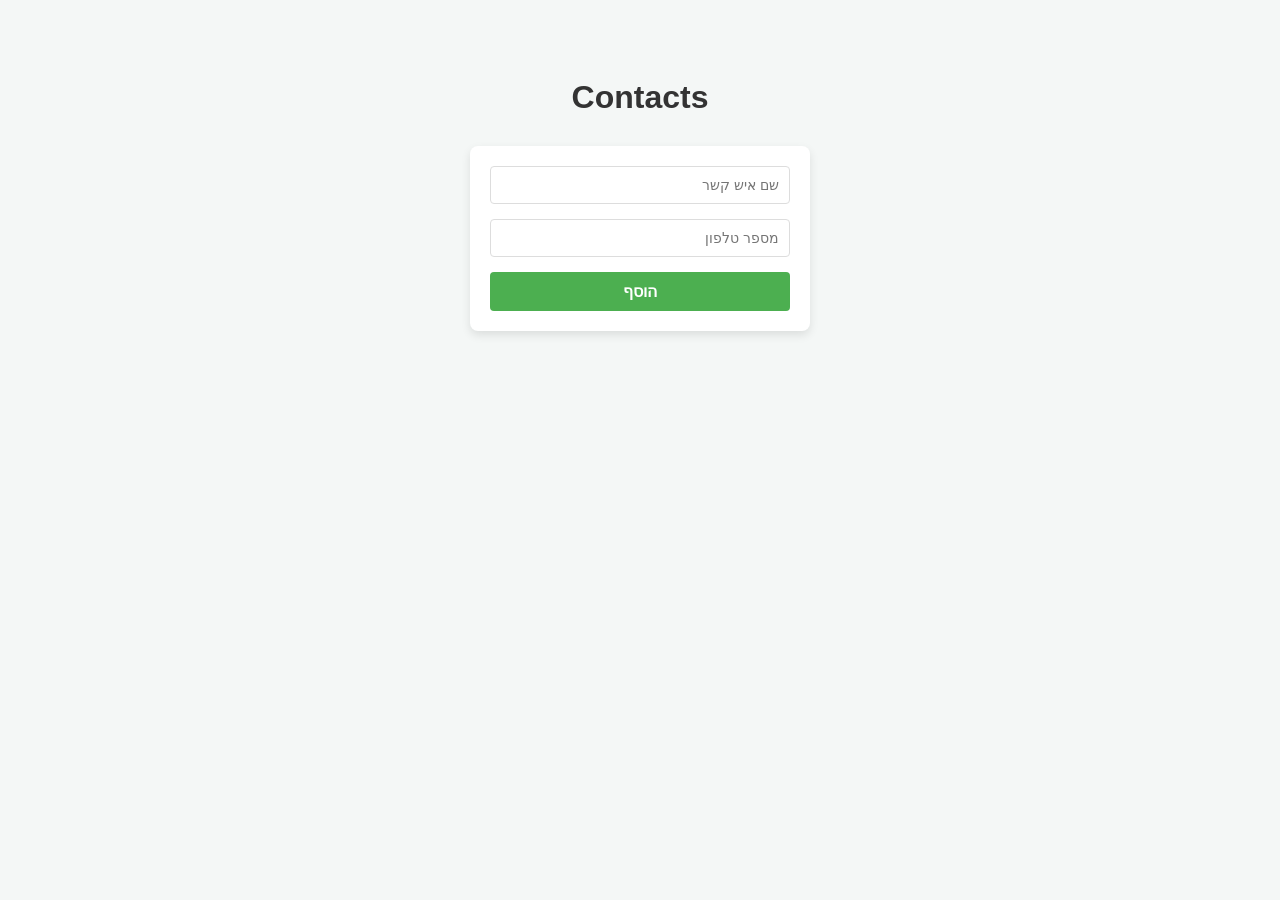
==== html/index.html @ cdb53660 "create dynamic form style and index" ====
<!DOCTYPE html>
<html lang="en">
<head>
    <meta charset="UTF-8">
    <meta name="viewport" content="width=device-width, initial-scale=1.0">
    <title>person</title>
    <link rel="stylesheet" href="../css/style.css">
    <script src="../js/js.js" defer></script>
</head>
<body>
    <h1>Contacts</h1>
    <div id="formContainer"></div>
</body>
</html>
---- css/style.css ----
body {
    font-family: 'Segoe UI', Tahoma, Geneva, Verdana, sans-serif;
    background-color: #f4f7f6;
    display: flex;
    flex-direction: column;
    align-items: center;
    padding: 50px;
    direction: rtl; }

h1 {
    color: #333;
    margin-bottom: 30px;}

#formContainer {
    background: white;
    padding: 20px;
    border-radius: 8px;
    box-shadow: 0 4px 10px rgba(0, 0, 0, 0.1);
    width: 300px;}

form {
    display: flex;
    flex-direction: column;
    gap: 15px;}

input {
    padding: 10px;
    border: 1px solid #ddd;
    border-radius: 4px;
    font-size: 14px;
    outline: none;
    transition: border-color 0.3s;}

input:focus {
    border-color: #4CAF50; }

button {
    padding: 10px;
    background-color: #4CAF50;
    color: white;
    border: none;
    border-radius: 4px;
    cursor: pointer;
    font-size: 16px;
    font-weight: bold;
    transition: background-color 0.3s;
}

button:hover {
    background-color: #2e7d32; /* ירוק כהה יותר */
    cursor: pointer;
    transform: scale(1.05); /* זה יגדיל אותו קצת במקום להעלים */}
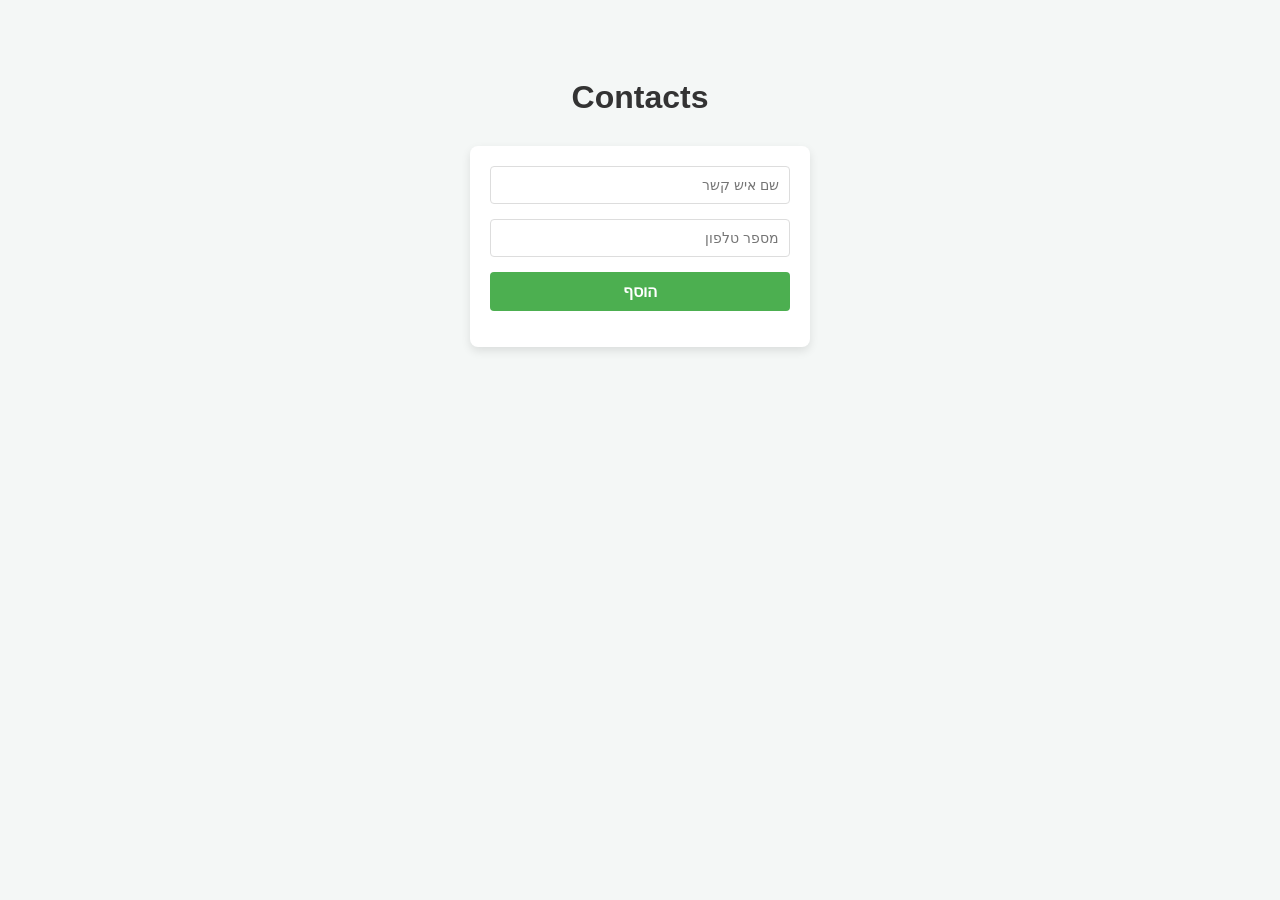
==== commit 245865b1: "change to localStorage" ====
--- a/html/index.html
+++ b/html/index.html
@@ -5,10 +5,12 @@
     <meta name="viewport" content="width=device-width, initial-scale=1.0">
     <title>person</title>
     <link rel="stylesheet" href="../css/style.css">
-    <script src="../js/js.js" defer></script>
+    <script src="../js/main.js" type="module" defer></script>
 </head>
 <body>
     <h1>Contacts</h1>
     <div id="formContainer"></div>
+    <ul id="contactsList"></ul>
 </body>
-</html>+</html>
+
